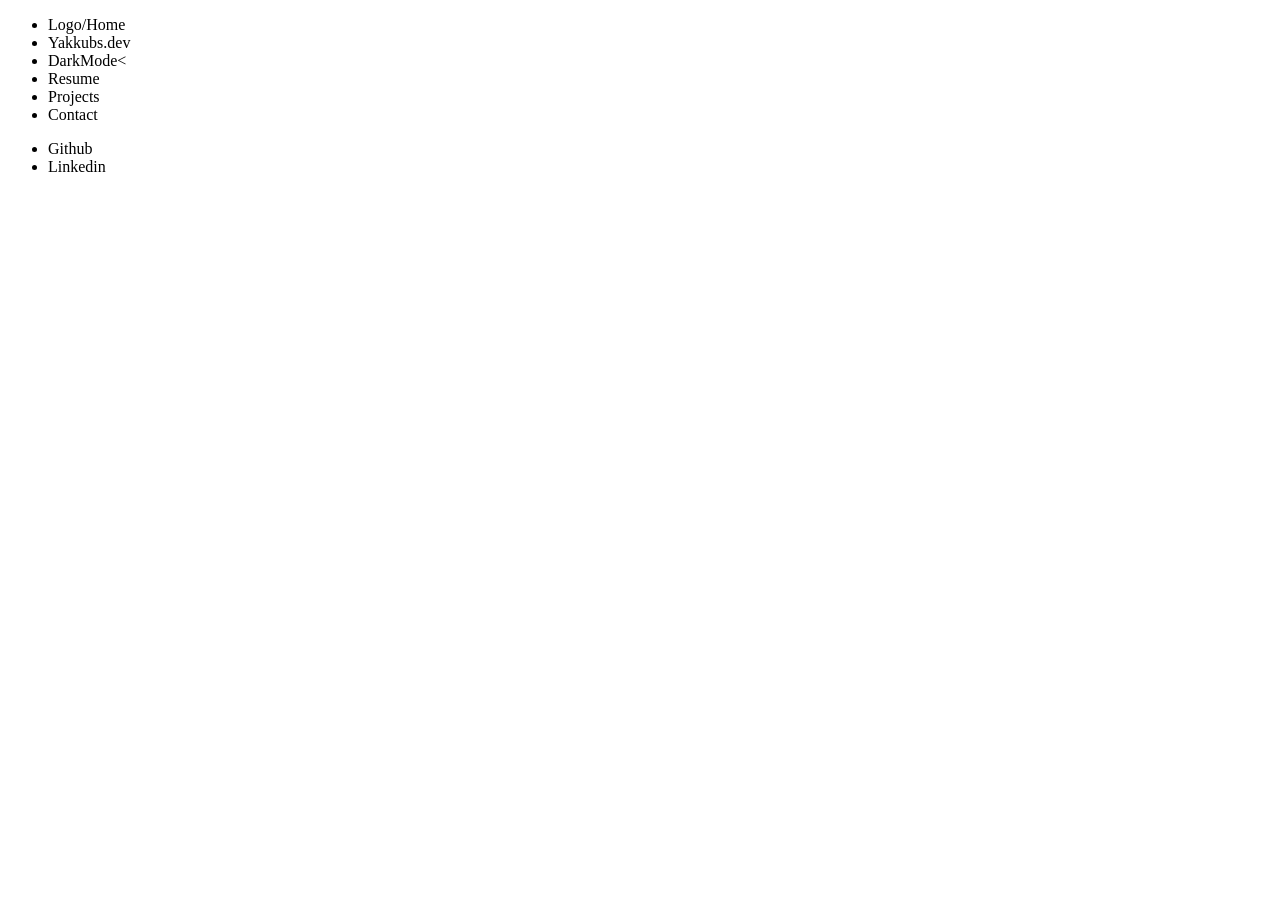
==== portfolio.html @ 877d8d34 "initial commit" ====
<!DOCTYPE html>
<html lang="en">
  <head>
    <meta charset="UTF-8">
    <meta name="viewport" content="width=device-width, initial-scale=1.0">
    <meta http-equiv="X-UA-Compatible" content="ie=edge">
    <title>HTML 5 Boilerplate</title>
    <link rel="stylesheet" href="portfolio.css">
    <script src="portfolio.js" defer></script>
  </head>
  <body>
    <nav class="Navbar">
        <ul>
            <li>Logo/Home</li>
            <li>Yakkubs.dev</li>
            <li>DarkMode<</li>
            <li>Resume</li>
            <li>Projects</li>
            <li>Contact</li>
        </ul>
    </nav>
    <nav class="Sidebar">
        <ul>
            <li>Github</li>
            <li>Linkedin</li>
        </ul>
    </nav>
  </body>
</html>
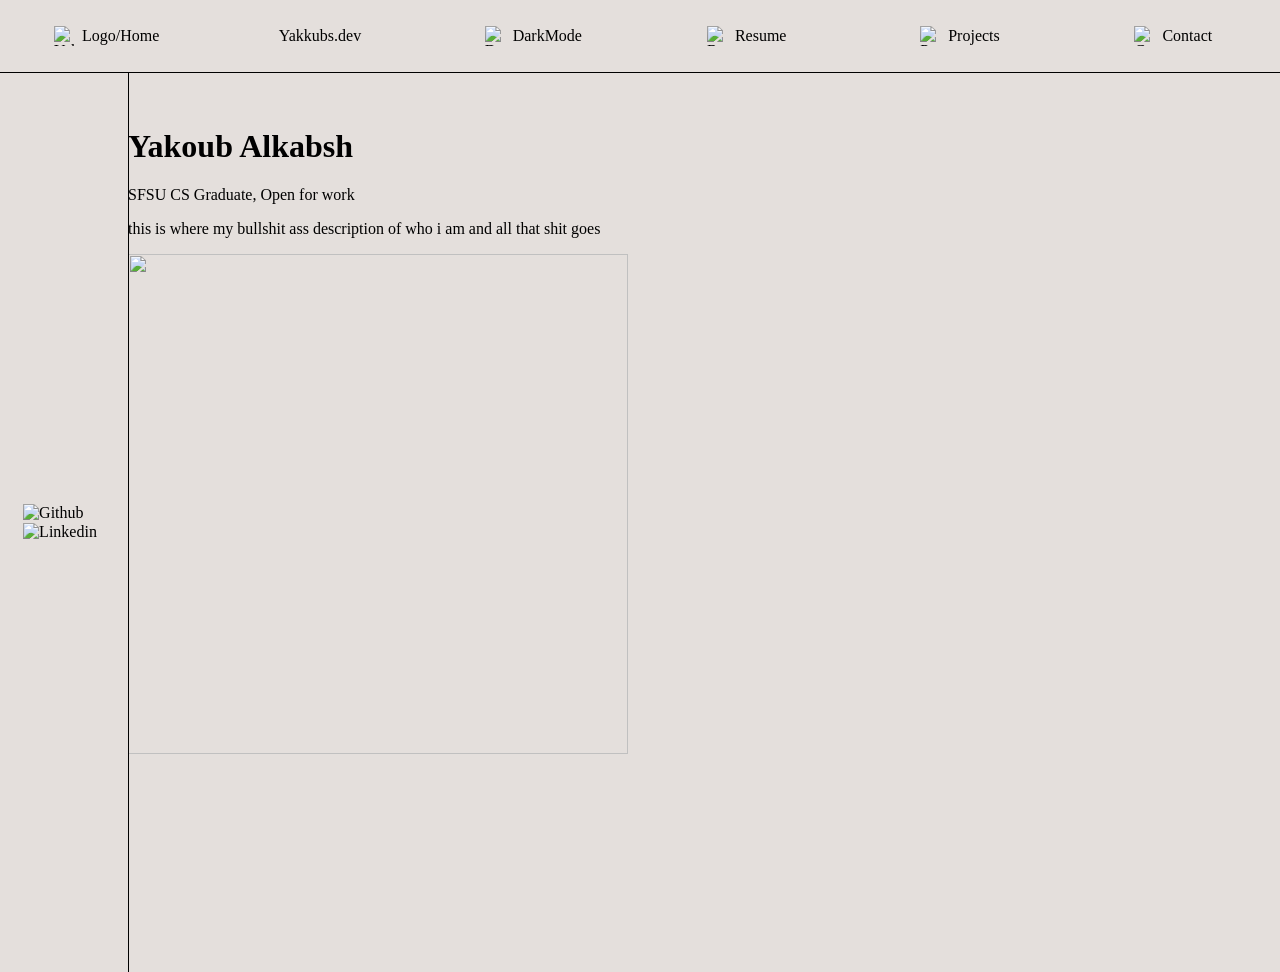
==== commit 42da7d4c: "added some styling to the page, added icons and to the nav and side bar and some filler content to t" ====
--- a/portfolio.html
+++ b/portfolio.html
@@ -9,21 +9,31 @@
     <script src="portfolio.js" defer></script>
   </head>
   <body>
-    <nav class="Navbar">
-        <ul>
-            <li>Logo/Home</li>
-            <li>Yakkubs.dev</li>
-            <li>DarkMode<</li>
-            <li>Resume</li>
-            <li>Projects</li>
-            <li>Contact</li>
-        </ul>
-    </nav>
-    <nav class="Sidebar">
-        <ul>
-            <li>Github</li>
-            <li>Linkedin</li>
-        </ul>
-    </nav>
+    <header>
+      <nav class = "Navbar">
+          <ul class = "Nav">
+              <li><img src="./Assets/youtube.svg" alt="Yak Logo">Logo/Home</li>
+              <li>Yakkubs.dev</li>
+              <li><img src="./Assets/moon.svg" alt="Dark Mode">DarkMode</li>
+              <li><img src="./Assets/paperclip.svg" alt="Resume">Resume</li>
+              <li><img src="./Assets/clipboard.svg" alt="Projects">Projects</li>
+              <li><img src="./Assets/mail.svg" alt="Contact">Contact</li>
+          </ul>
+      </nav>
+      <nav class="Sidebar">
+          <ul>
+              <li><img src="./Assets/github.svg" alt="Github"></li>
+              <li><img src="./Assets/linkedin.svg" alt="Linkedin"></li>
+          </ul>
+      </nav>
+    </header>
+    <main class="content">
+      <div class="welcome">
+        <h1>Yakoub Alkabsh</h1>
+        <p>SFSU CS Graduate, Open for work</p>
+        <p>this is where my bullshit ass description of who i am and all that shit goes</p>
+        <img src="https://climate-xchange.org/wp-content/uploads/2018/09/Ryan-Illustrated-Headshot-Circle-01.png" class="Headshot">
+      </div>
+    </main>
   </body>
 </html>
--- a/portfolio.css
+++ b/portfolio.css
@@ -0,0 +1,77 @@
+:root{
+    --site-bg-color:#E4DFDC;
+    --main-palate-color: #606368;
+    --secondary--palate-color: #3c4042;
+}
+  
+* ,
+*::after
+*::before{
+    box-sizing: border-box;
+}
+
+body{
+    margin: 0;
+    padding: 0;
+    background-color: var(--site-bg-color);
+}
+
+.Navbar{
+    position: fixed;
+    top: 0;
+    left: 0;
+    width: 100%;
+    height: 8%;
+    background-color: var(--site-bg-color);
+    z-index: 1000;
+}
+.Nav{
+    display: grid;
+    grid-template-columns: repeat(6, 1fr);
+    list-style-type: none;
+    padding: 0;
+    margin: 0;
+    height: 100%;
+    border-bottom: 1px solid black;
+}
+.Navbar .Nav li{
+    display: flex;
+    justify-content: center;
+    align-items: center;
+}
+/*this is temperary, got this from chatGPT, not final solution for icons*/
+.Navbar .Nav li img,
+.Sidebar ul li img {
+    width: 20px;
+    height: 20px; 
+    margin-right: 8px; 
+    vertical-align: middle; 
+}
+.Sidebar{
+    position: absolute;
+    top: 8%;
+    left: 0;
+    width: 10%;
+    height: 100%;
+    display: flex;
+    flex-direction: column;
+    justify-content: center;
+    align-items: center;
+    border-right: 1px solid black;
+}
+.Sidebar ul{
+    list-style-type: none;
+    padding: 0;
+    margin: 0;
+}
+body{
+    margin-left: 10%;
+    margin-top: 10%;
+    width: 90%;
+    height: calc(100% - 8%);
+}
+img{
+    width: 500px;
+    height: 500px;
+    object-fit: cover;
+}
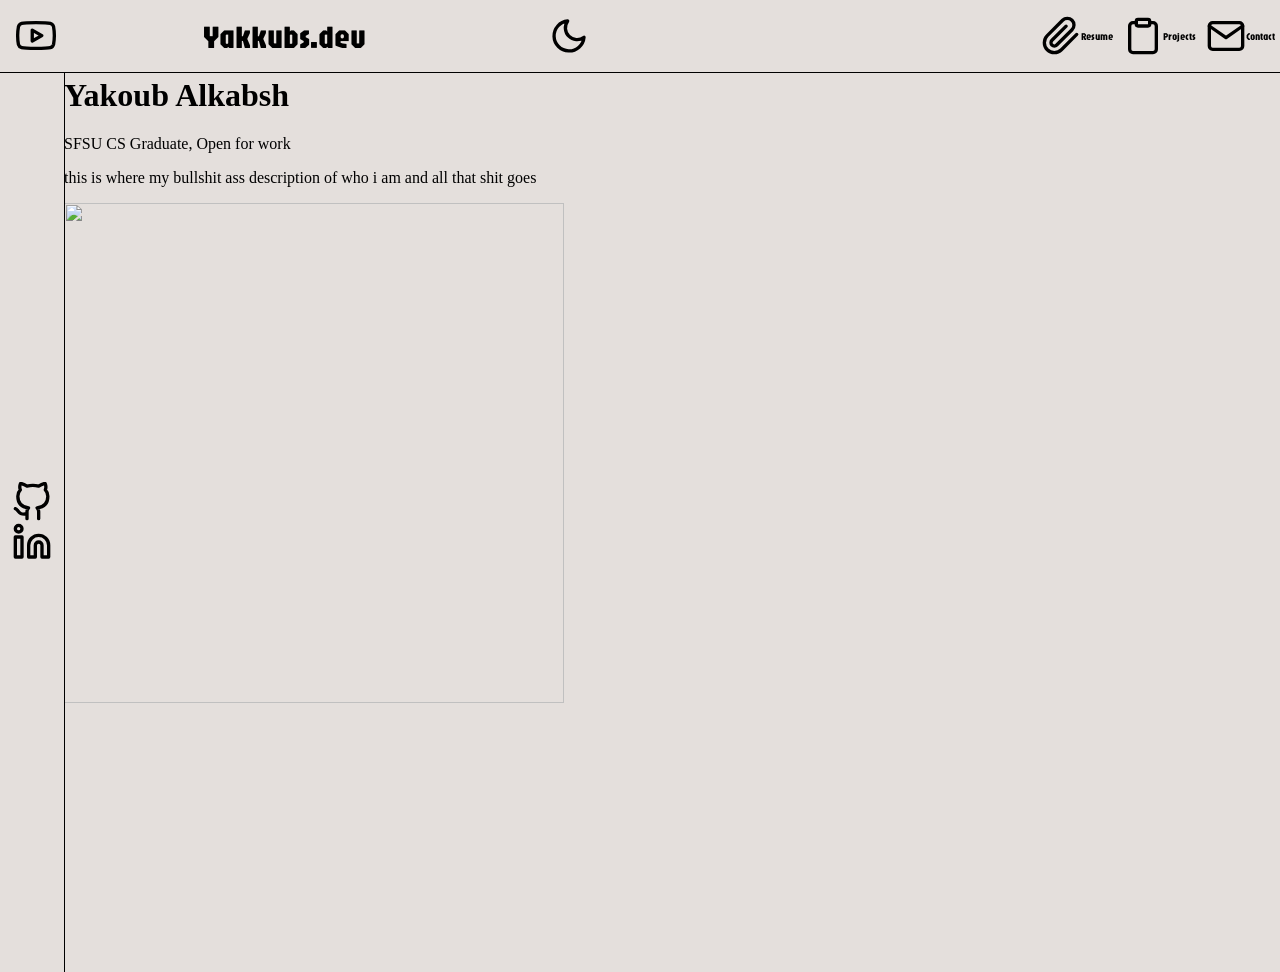
==== commit 2f9d8624: "slight changes to the styling so that it fits different sized screens, also changed some positing of" ====
--- a/portfolio.html
+++ b/portfolio.html
@@ -6,18 +6,23 @@
     <meta http-equiv="X-UA-Compatible" content="ie=edge">
     <title>HTML 5 Boilerplate</title>
     <link rel="stylesheet" href="portfolio.css">
+    <link href="https://fonts.googleapis.com/css2?family=Jaro&display=swap" rel="stylesheet">
     <script src="portfolio.js" defer></script>
   </head>
   <body>
     <header>
       <nav class = "Navbar">
           <ul class = "Nav">
-              <li><img src="./Assets/youtube.svg" alt="Yak Logo">Logo/Home</li>
-              <li>Yakkubs.dev</li>
-              <li><img src="./Assets/moon.svg" alt="Dark Mode">DarkMode</li>
-              <li><img src="./Assets/paperclip.svg" alt="Resume">Resume</li>
-              <li><img src="./Assets/clipboard.svg" alt="Projects">Projects</li>
-              <li><img src="./Assets/mail.svg" alt="Contact">Contact</li>
+              <div class="left-side">
+                <li><img src="./Assets/youtube.svg" alt="Yak Logo"></li>
+                <li class="Dev_name">Yakkubs.dev</li>
+                <li><img src="./Assets/moon.svg" alt="Dark Mode"></li>
+              </div>
+              <div class="right-side">
+                <li class="icon"><img src="./Assets/paperclip.svg" alt="Resume" title="Resume"><span>Resume</span></li>
+                <li class="icon"><img src="./Assets/clipboard.svg" alt="Projects" title="Projects"><span>Projects</span></li>
+                <li class="icon"><img src="./Assets/mail.svg" alt="Contact" title="Contact"><span>Contact</span></li>
+              </div>
           </ul>
       </nav>
       <nav class="Sidebar">
@@ -36,4 +41,4 @@
       </div>
     </main>
   </body>
-</html>+</html>
--- a/portfolio.css
+++ b/portfolio.css
@@ -26,32 +26,60 @@
     z-index: 1000;
 }
 .Nav{
-    display: grid;
-    grid-template-columns: repeat(6, 1fr);
+    display: inline-flex;
     list-style-type: none;
     padding: 0;
     margin: 0;
     height: 100%;
+    width: 100%;
     border-bottom: 1px solid black;
 }
+.Nav .left-side, .Nav .right-side{
+    display: flex;
+    justify-content: flex-start;
+    align-items: center;
+    width: 50%;
+    height: 100%;
+}
+.Nav .left-side{
+    display: grid;
+    grid-template-columns: 0.5fr 3fr 1fr;
+
+}
+.Nav .right-side{
+    justify-content: flex-end;
+}
+
 .Navbar .Nav li{
     display: flex;
     justify-content: center;
     align-items: center;
+    padding: 5px;
+}
+
+.Dev_name{
+    font-size: 2.5vw;
+    font-weight: bold;
+    font-family: 'Jaro', sans-serif;
+}
+.icon{
+    padding: 5px;
+    font-size: 0.8vw;
+    font-family: 'Jaro', sans-serif;
 }
 /*this is temperary, got this from chatGPT, not final solution for icons*/
 .Navbar .Nav li img,
 .Sidebar ul li img {
-    width: 20px;
-    height: 20px; 
-    margin-right: 8px; 
-    vertical-align: middle; 
+    width: 40px;
+    height: 40px; 
+    vertical-align: middle;
+    margin : 0;
 }
 .Sidebar{
     position: absolute;
     top: 8%;
     left: 0;
-    width: 10%;
+    width: 5%;
     height: 100%;
     display: flex;
     flex-direction: column;
@@ -65,10 +93,10 @@
     margin: 0;
 }
 body{
-    margin-left: 10%;
-    margin-top: 10%;
-    width: 90%;
-    height: calc(100% - 8%);
+    margin-left: 5%;
+    margin-top: 6%;
+    width: 100%;
+    height:100%;
 }
 img{
     width: 500px;
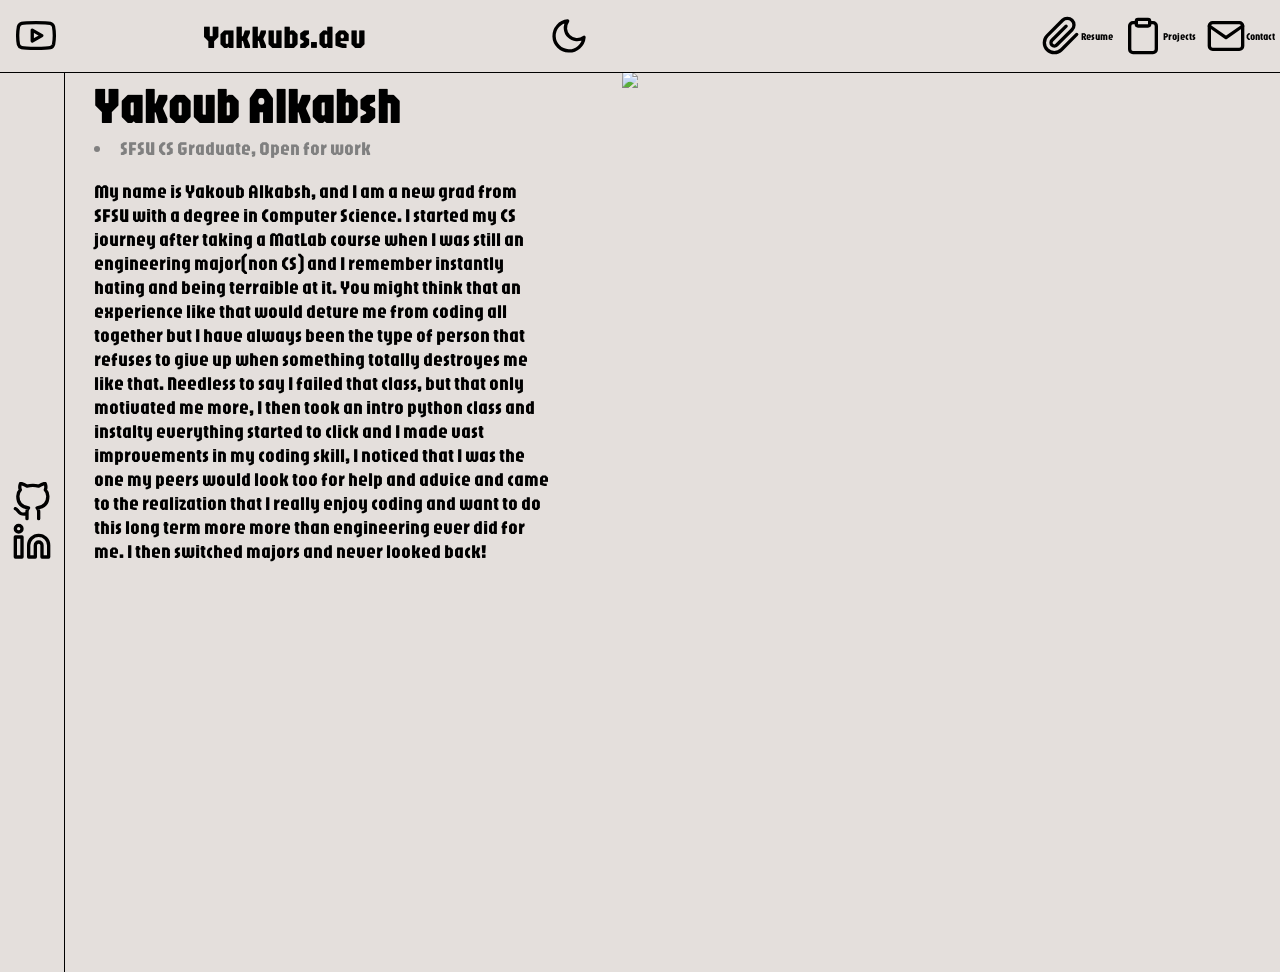
==== commit 59140027: "Made some modifications to the CSS of the site, havent worked on it in a while so wanted to brush up" ====
--- a/portfolio.html
+++ b/portfolio.html
@@ -27,17 +27,35 @@
       </nav>
       <nav class="Sidebar">
           <ul>
-              <li><img src="./Assets/github.svg" alt="Github"></li>
-              <li><img src="./Assets/linkedin.svg" alt="Linkedin"></li>
+              <a href="https://github.com/Yakkubs" target="_blank"><li><img src="./Assets/github.svg" alt="Github"></li></a>
+              <a href="https://www.linkedin.com/in/yakoub-alkabsh-78884b239/" target="_blank"><li><img src="./Assets/linkedin.svg" alt="Linkedin"></li></a>
           </ul>
       </nav>
     </header>
     <main class="content">
       <div class="welcome">
-        <h1>Yakoub Alkabsh</h1>
-        <p>SFSU CS Graduate, Open for work</p>
-        <p>this is where my bullshit ass description of who i am and all that shit goes</p>
-        <img src="https://climate-xchange.org/wp-content/uploads/2018/09/Ryan-Illustrated-Headshot-Circle-01.png" class="Headshot">
+        <div class="welcome-text">
+          <div class="welcome-text-semantics">
+            <h1 style="font-size: 4vw;">Yakoub Alkabsh</h1>
+            <li style="font-size: 1.5vw; color: grey;">SFSU CS Graduate, Open for work
+          </div>
+          <div class="welcome-text-jargon">
+            <p style="font-size: 1.5vw;">My name is Yakoub Alkabsh, and I am a new grad from SFSU with a 
+              degree in Computer Science. I started my CS journey after taking a MatLab
+              course when I was still an engineering major(non CS) and I remember instantly hating
+              and being terraible at it. You might think that an experience like that would deture
+              me from coding all together but I have always been the type of person that refuses to
+              give up when something totally destroyes me like that. Needless to say I failed that class,
+              but that only motivated me more, I then took an intro python class and instalty everything
+              started to click and I made vast improvements in my coding skill, I noticed that I was the 
+              one my peers would look too for help and advice and came to the realization that I really enjoy
+              coding and want to do this long term more more than engineering ever did for me. I then switched majors and
+              never looked back! </p>
+          </div>
+        </div>
+        <div class="welcome-img">
+          <img src="https://climate-xchange.org/wp-content/uploads/2018/09/Ryan-Illustrated-Headshot-Circle-01.png" class="Headshot">
+        </div>
       </div>
     </main>
   </body>
--- a/portfolio.css
+++ b/portfolio.css
@@ -2,6 +2,8 @@
     --site-bg-color:#E4DFDC;
     --main-palate-color: #606368;
     --secondary--palate-color: #3c4042;
+    --text-color: #000000;
+    --secondary-text-color: #606368;
 }
   
 * ,
@@ -11,9 +13,11 @@
 }
 
 body{
-    margin: 0;
     padding: 0;
     background-color: var(--site-bg-color);
+    margin-left: 5%;
+    margin-top: 8vh;
+    height:100%;
 }
 
 .Navbar{
@@ -92,14 +96,30 @@
     padding: 0;
     margin: 0;
 }
-body{
-    margin-left: 5%;
-    margin-top: 6%;
-    width: 100%;
-    height:100%;
+.welcome{
+    justify-content: space-around;
+    align-items: flex-start;
+    display: flex;
+    padding-left: 30px;
+    padding-right: 30px;
 }
-img{
-    width: 500px;
-    height: 500px;
+.welcome-text{
+    flex: 4;
+    align-items: top;
+    font-family: 'Jaro', sans-serif;
+}
+
+.welcome-text-semantics * {
+    margin: 0;
+}
+.welcome-img{
+    flex: 6;
+    justify-content: center;
+    align-items: center;
+    display: flex;
+}
+.welcome-img img {
+    width: 80%;
+    height: auto;
     object-fit: cover;
 }
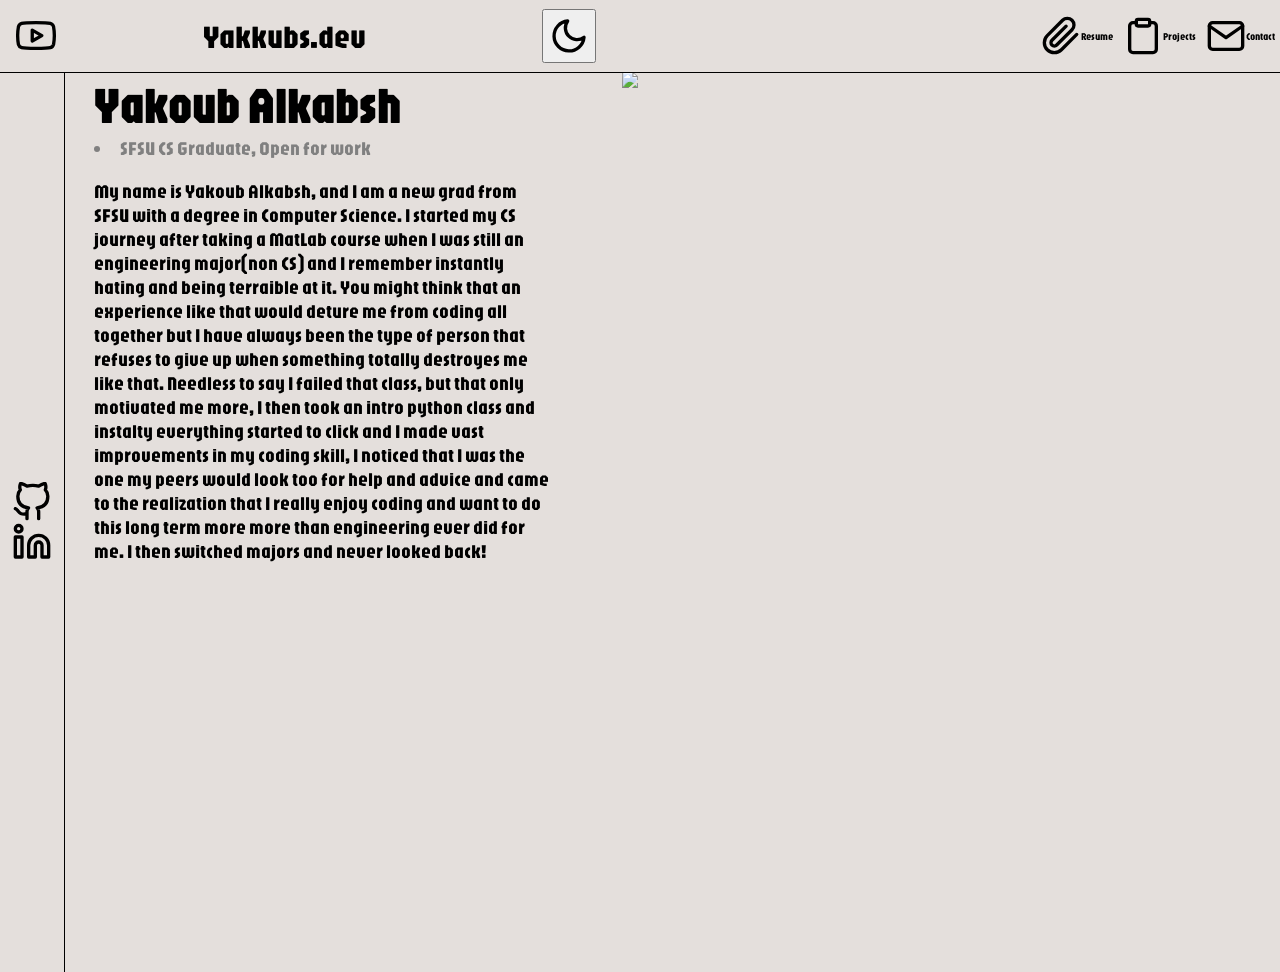
==== commit 8033a46c: "noticed that the site looks off when using mobile(the welcome screen didnt stack vertically) so i ad" ====
--- a/portfolio.html
+++ b/portfolio.html
@@ -16,7 +16,7 @@
               <div class="left-side">
                 <li><img src="./Assets/youtube.svg" alt="Yak Logo"></li>
                 <li class="Dev_name">Yakkubs.dev</li>
-                <li><img src="./Assets/moon.svg" alt="Dark Mode"></li>
+                <li><button class="icon" id="dark-mode"><img src="./Assets/moon.svg" alt="Dark Mode"></button></li>
               </div>
               <div class="right-side">
                 <li class="icon"><img src="./Assets/paperclip.svg" alt="Resume" title="Resume"><span>Resume</span></li>
--- a/portfolio.css
+++ b/portfolio.css
@@ -18,6 +18,14 @@
     margin-left: 5%;
     margin-top: 8vh;
     height:100%;
+}
+
+body.dark-mode{
+    --site-bg-color: #1C1A1A;
+    --main-palate-color: #1f1f1f;
+    --secondary--palate-color: #3c4042;
+    --text-color: #E6E1DE;
+    --secondary-text-color: #A8A3A0;
 }
 
 .Navbar{
@@ -62,11 +70,13 @@
 }
 
 .Dev_name{
+    color: var(--text-color);
     font-size: 2.5vw;
     font-weight: bold;
     font-family: 'Jaro', sans-serif;
 }
 .icon{
+    color: var(--text-color);
     padding: 5px;
     font-size: 0.8vw;
     font-family: 'Jaro', sans-serif;
@@ -74,8 +84,11 @@
 /*this is temperary, got this from chatGPT, not final solution for icons*/
 .Navbar .Nav li img,
 .Sidebar ul li img {
-    width: 40px;
-    height: 40px; 
+    color: var(--text-color);
+    width: 5vw;
+    height: 5vw;
+    max-width: 40px;
+    max-height: 40px; 
     vertical-align: middle;
     margin : 0;
 }
@@ -97,13 +110,24 @@
     margin: 0;
 }
 .welcome{
+    display: flex;
     justify-content: space-around;
     align-items: flex-start;
-    display: flex;
     padding-left: 30px;
     padding-right: 30px;
 }
+@media (max-width: 768px) {
+    .welcome {
+        flex-direction: column;
+        align-items: center;
+    }
+    .welcome-text, .welcome-img {
+        width: 100%;
+        flex: unset;
+    }
+}
 .welcome-text{
+    color: var(--text-color);
     flex: 4;
     align-items: top;
     font-family: 'Jaro', sans-serif;
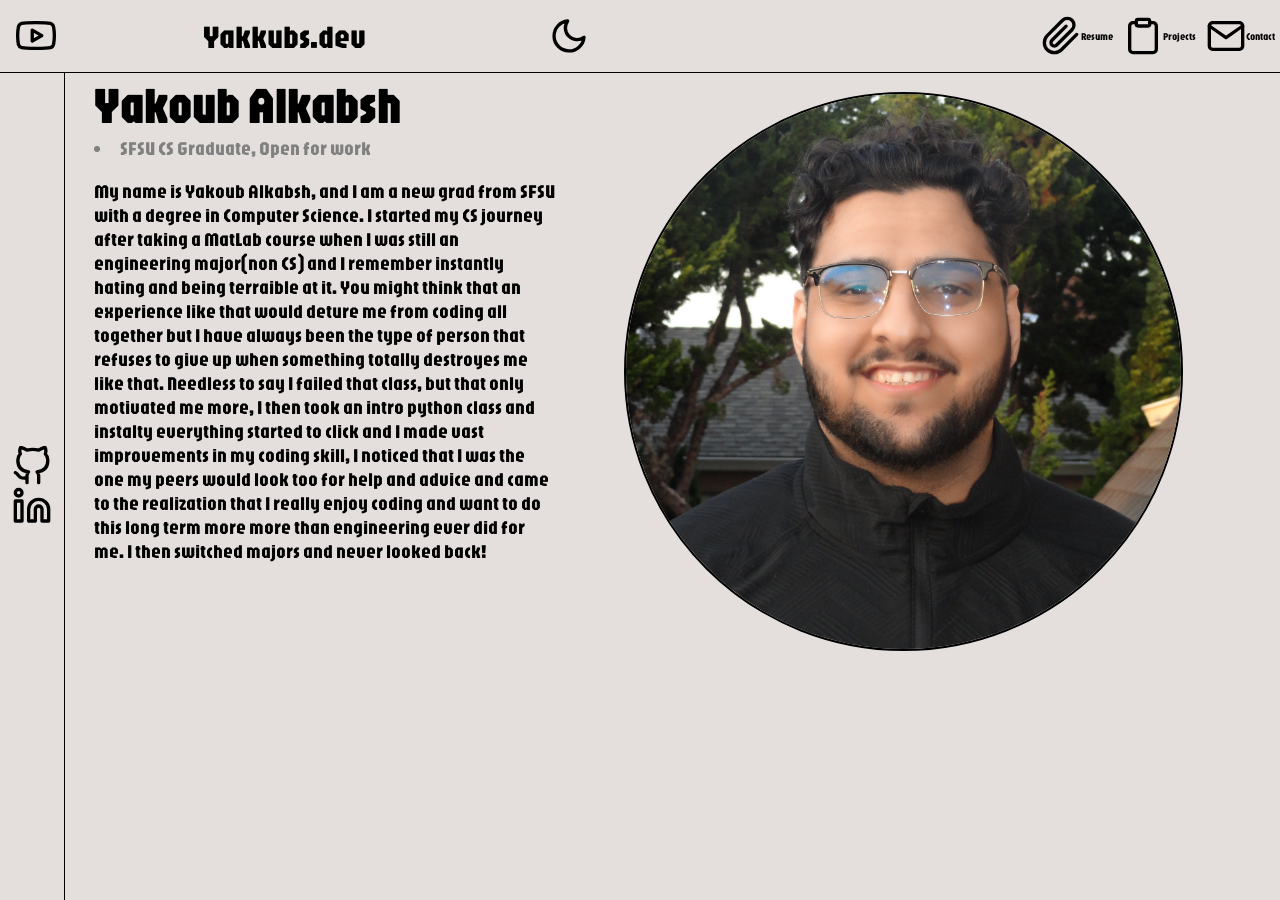
==== commit 5d5dcebf: "Updated the headshot photo to a picture of me, worked around the CSS so that it works with the new p" ====
--- a/portfolio.html
+++ b/portfolio.html
@@ -4,7 +4,7 @@
     <meta charset="UTF-8">
     <meta name="viewport" content="width=device-width, initial-scale=1.0">
     <meta http-equiv="X-UA-Compatible" content="ie=edge">
-    <title>HTML 5 Boilerplate</title>
+    <title>Yak-Portfolio</title>
     <link rel="stylesheet" href="portfolio.css">
     <link href="https://fonts.googleapis.com/css2?family=Jaro&display=swap" rel="stylesheet">
     <script src="portfolio.js" defer></script>
@@ -54,7 +54,7 @@
           </div>
         </div>
         <div class="welcome-img">
-          <img src="https://climate-xchange.org/wp-content/uploads/2018/09/Ryan-Illustrated-Headshot-Circle-01.png" class="Headshot">
+          <img src="./Assets/YakoubAlkabshHeadshot.jpg" class="Headshot">
         </div>
       </div>
     </main>
--- a/portfolio.css
+++ b/portfolio.css
@@ -13,11 +13,12 @@
 }
 
 body{
+    margin: 0;
     padding: 0;
+    padding-top: 8vh;
     background-color: var(--site-bg-color);
     margin-left: 5%;
-    margin-top: 8vh;
-    height:100%;
+    min-height: calc(100vh - 8vh);
 }
 
 body.dark-mode{
@@ -26,6 +27,11 @@
     --secondary--palate-color: #3c4042;
     --text-color: #E6E1DE;
     --secondary-text-color: #A8A3A0;
+}
+
+body.dark-mode .Navbar .Nav li img,
+body.dark-mode .Sidebar ul li img {
+    filter: invert(1);
 }
 
 .Navbar{
@@ -44,7 +50,7 @@
     margin: 0;
     height: 100%;
     width: 100%;
-    border-bottom: 1px solid black;
+    border-bottom: 1px solid var(--text-color);
 }
 .Nav .left-side, .Nav .right-side{
     display: flex;
@@ -80,6 +86,9 @@
     padding: 5px;
     font-size: 0.8vw;
     font-family: 'Jaro', sans-serif;
+    background: none;
+    border: none;
+    cursor: pointer;
 }
 /*this is temperary, got this from chatGPT, not final solution for icons*/
 .Navbar .Nav li img,
@@ -97,12 +106,12 @@
     top: 8%;
     left: 0;
     width: 5%;
-    height: 100%;
+    height: calc(100% - 8%);
     display: flex;
     flex-direction: column;
     justify-content: center;
     align-items: center;
-    border-right: 1px solid black;
+    border-right: 1px solid var(--text-color);
 }
 .Sidebar ul{
     list-style-type: none;
@@ -146,4 +155,12 @@
     width: 80%;
     height: auto;
     object-fit: cover;
+}
+.Headshot{
+    margin-top: 20px;
+    width: 100%;
+    aspect-ratio: 1;
+    object-fit: cover;
+    border-radius: 50%;
+    border: 2px solid var(--text-color);
 }
